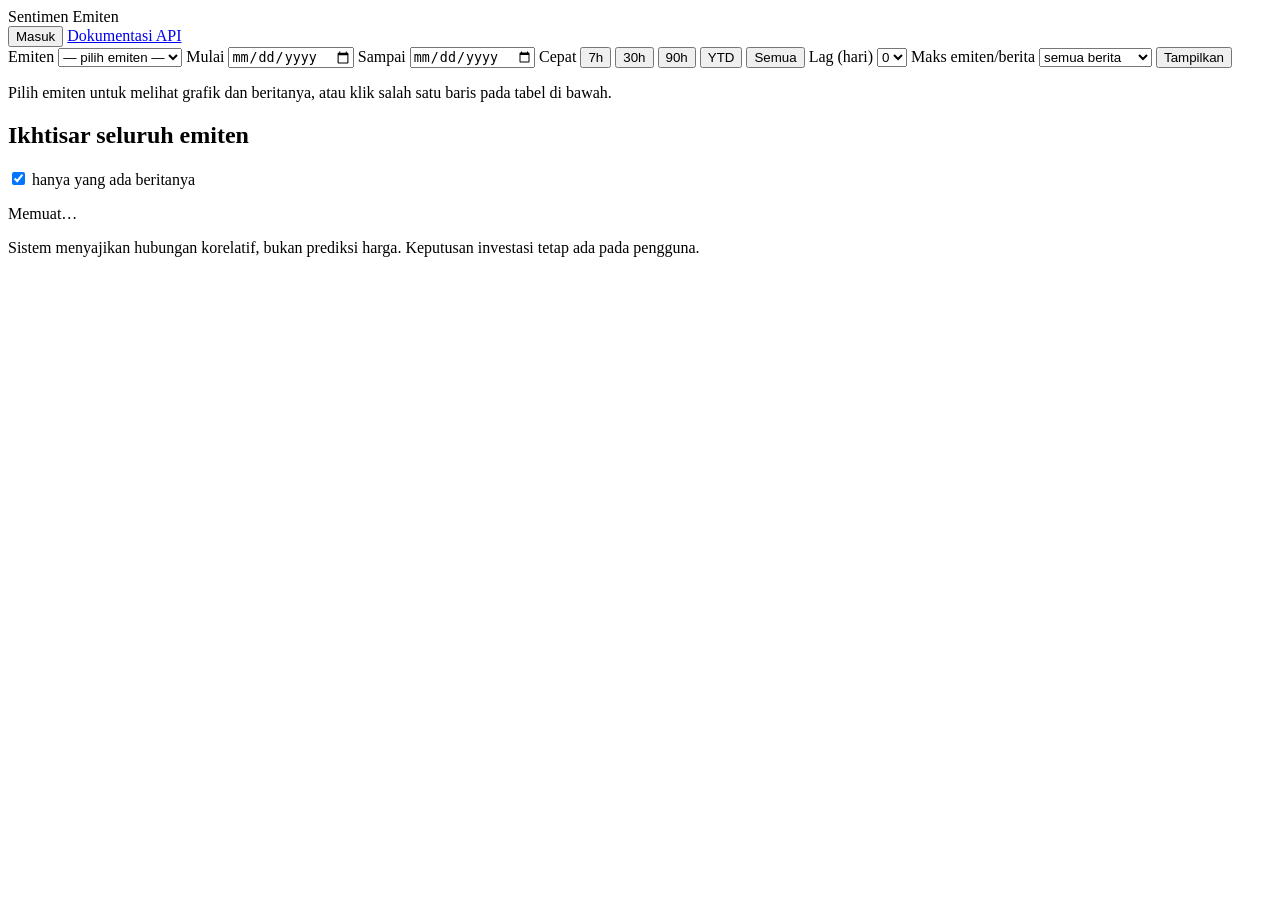
==== app/static/index.html @ fa1c8a9d "Sistem analisis sentimen berita emiten LQ45 Pipeline pengumpulan RSS patuh robots.txt, pemetaan beri" ====
<!doctype html>
<html lang="id">
<head>
<meta charset="utf-8" />
<meta name="viewport" content="width=device-width, initial-scale=1" />
<title>Analisis Sentimen Berita Emiten</title>
<link rel="stylesheet" href="/statis/gaya.css" />
</head>
<body>
<header class="bar">
  <div class="brand"><span class="dot"></span> Sentimen Emiten</div>
  <nav class="akun">
    <span id="siapa" class="redup"></span>
    <button id="tombol-masuk" class="kecil">Masuk</button>
    <a href="/docs" target="_blank" rel="noreferrer">Dokumentasi API</a>
  </nav>
</header>

<main>
  <section class="panel" id="panel-masuk" hidden>
    <h2>Masuk</h2>
    <div class="kendali">
      <label>Email <input id="masuk-email" type="email" autocomplete="username" /></label>
      <label>Kata sandi
        <input id="masuk-sandi" type="password" autocomplete="current-password" />
      </label>
      <button id="kirim-masuk">Masuk</button>
    </div>
    <p class="galat" id="galat-masuk" hidden></p>
    <p class="ket">Akun dibuat lewat <code>python -m scripts.buat_pengguna</code>.</p>
  </section>

  <section class="kartu-baris" id="ringkasan"></section>

  <section class="panel" id="panel-watchlist" hidden>
    <div class="kepala-panel">
      <h2>Watchlist saya</h2>
      <button id="tambah-watchlist" class="kecil">+ tambah emiten terpilih</button>
    </div>
    <div id="watchlist"></div>
  </section>

  <section class="panel">
    <div class="kendali">
      <label>Emiten
        <select id="cari">
          <option value="">— pilih emiten —</option>
        </select>
      </label>
      <label>Mulai <input type="date" id="mulai" /></label>
      <label>Sampai <input type="date" id="sampai" /></label>
      <label>Cepat
        <span class="pintasan" id="pintasan">
          <button class="kecil" data-hari="7">7h</button>
          <button class="kecil" data-hari="30">30h</button>
          <button class="kecil" data-hari="90">90h</button>
          <button class="kecil" data-ytd="1">YTD</button>
          <button class="kecil" data-semua="1">Semua</button>
        </span>
      </label>
      <label>Lag (hari)
        <select id="lag"><option>0</option><option>1</option><option>2</option><option>3</option><option>5</option></select>
      </label>
      <label title="Membuang berita yang menyebut lebih banyak emiten dari ini. Dipakai untuk menguji apakah sinyalnya bertahan tanpa artikel rekap pasar.">Maks emiten/berita
        <select id="maks-emiten">
          <option value="">semua berita</option>
          <option value="1">1 (tanpa rekap)</option>
          <option value="2">2</option>
          <option value="3">3</option>
          <option value="5">5</option>
        </select>
      </label>
      <button id="muat">Tampilkan</button>
    </div>
    <p class="galat" id="galat" hidden></p>
    <p class="ket" id="cakupan-data"></p>
    <p class="ket" id="petunjuk">Pilih emiten untuk melihat grafik dan beritanya, atau klik salah satu baris pada tabel di bawah.</p>
  </section>

  <section class="panel" id="panel-peringkat">
    <div class="kepala-panel">
      <h2>Ikhtisar seluruh emiten</h2>
      <label class="sebaris">
        <input type="checkbox" id="hanya-berberita" checked />
        hanya yang ada beritanya
      </label>
    </div>
    <div id="peringkat" class="tabel-bungkus"><p class="ket memuat">Memuat…</p></div>
  </section>

  <section class="panel" id="panel-grafik" hidden>
    <h2 id="judul-emiten"></h2>
    <div class="legenda">
      <span><i class="garis sentimen"></i> Skor sentimen (−1 … +1)</span>
      <span><i class="garis harga"></i> Harga penutupan</span>
    </div>
    <div id="grafik" class="grafik"></div>
    <p class="ket" id="catatan-grafik"></p>
    <div id="korelasi" class="korelasi"></div>
  </section>

  <section class="panel" id="panel-berita" hidden>
    <div class="kepala-panel">
      <h2>Berita terkait</h2>
      <div class="saring">
        <select id="saring-sentimen">
          <option value="">Semua sentimen</option>
          <option value="positif">Positif</option>
          <option value="netral">Netral</option>
          <option value="negatif">Negatif</option>
        </select>
        <select id="saring-status">
          <option value="">Semua status</option>
          <option value="terkonfirmasi_resmi">Terkonfirmasi resmi</option>
          <option value="rumor_belum_terkonfirmasi">Rumor</option>
          <option value="belum_diperiksa">Belum diperiksa</option>
        </select>
      </div>
    </div>
    <div id="berita"><p class="ket memuat">Memuat…</p></div>
  </section>
</main>

<footer>
  Sistem menyajikan hubungan korelatif, bukan prediksi harga. Keputusan investasi tetap ada pada pengguna.
</footer>

<script src="/statis/dasbor.js"></script>
</body>
</html>
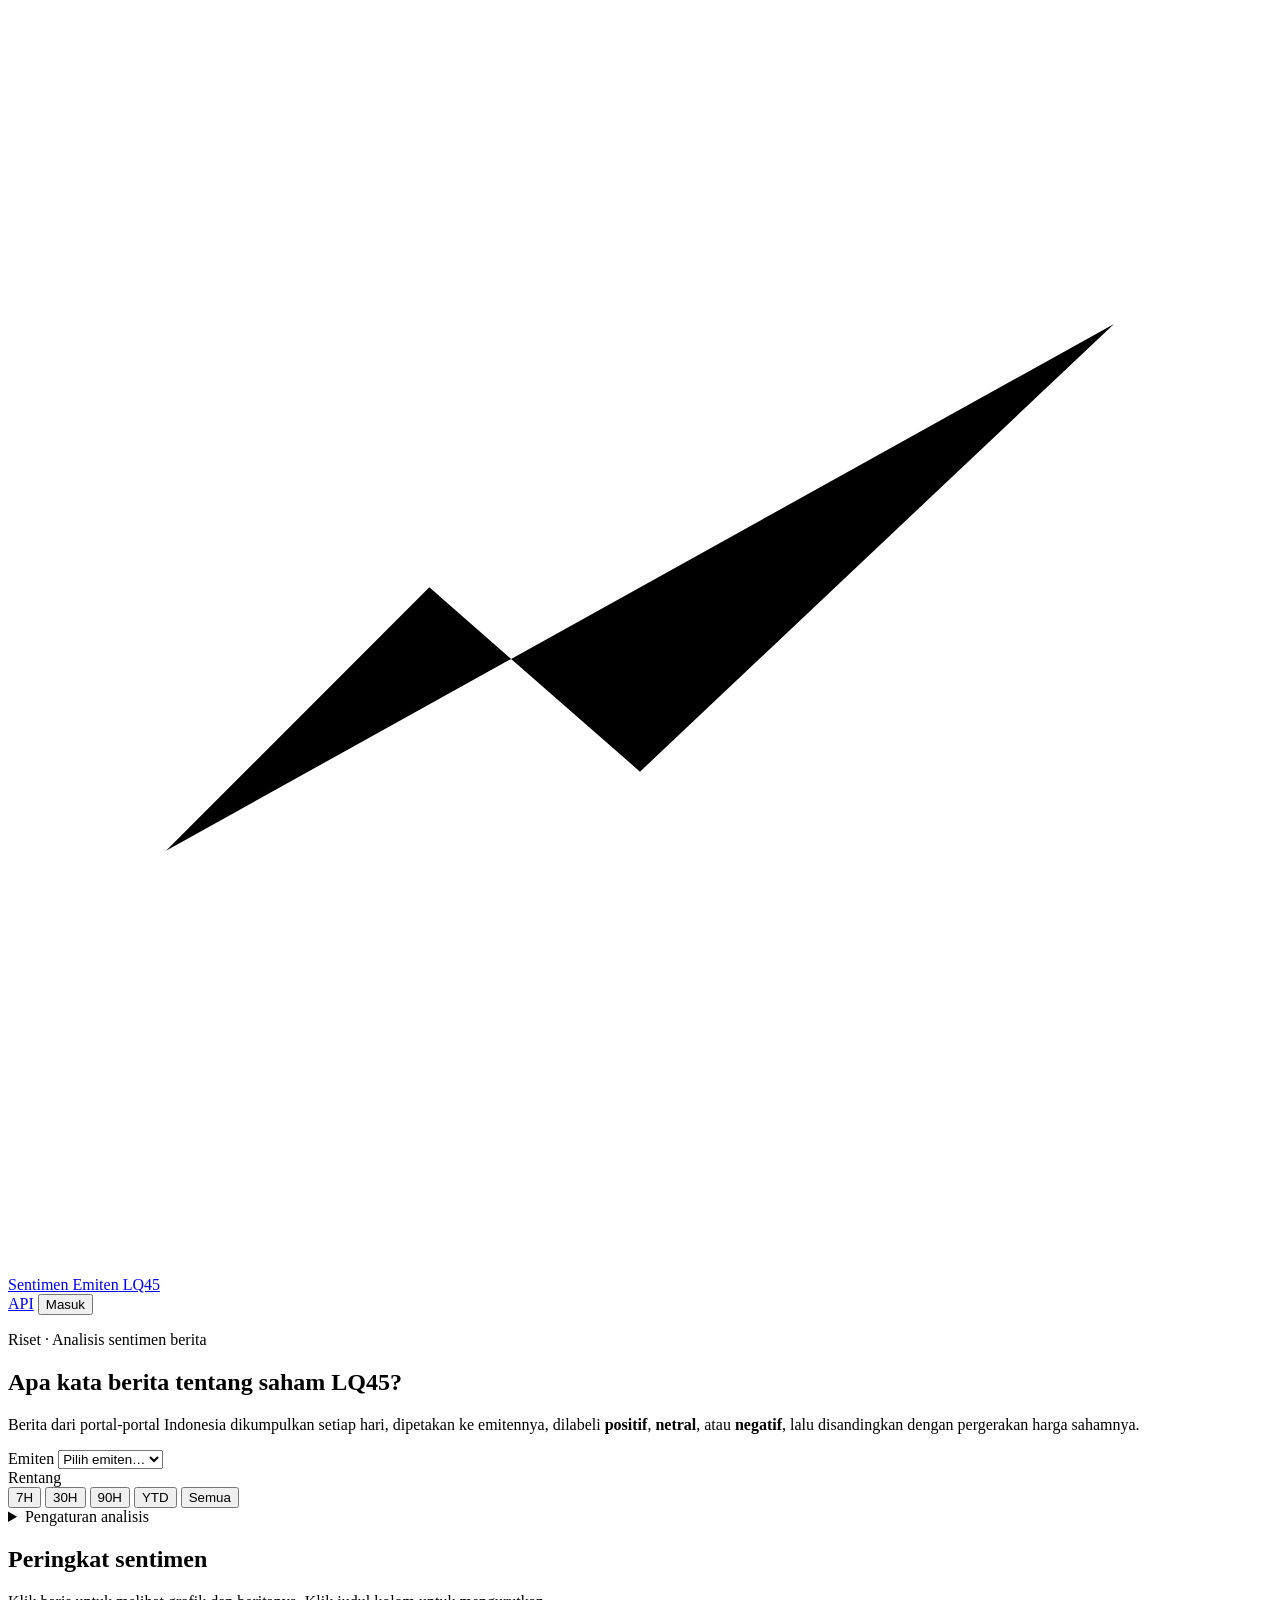
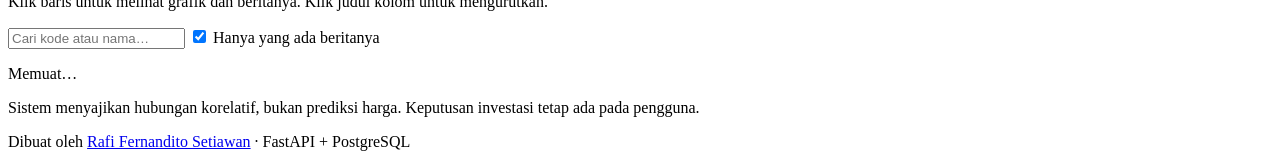
==== commit dcadf356: "Desain ulang dasbor: pembuka, kontrol ringkas, grafik harga & sentimen terpisah dengan tooltip, tabe" ====
--- a/app/static/index.html
+++ b/app/static/index.html
@@ -3,99 +3,119 @@
 <head>
 <meta charset="utf-8" />
 <meta name="viewport" content="width=device-width, initial-scale=1" />
-<title>Analisis Sentimen Berita Emiten</title>
+<title>Sentimen Emiten — Analisis Sentimen Berita Saham LQ45</title>
+<meta name="description" content="Dasbor riset: sentimen berita 45 emiten LQ45 dari portal berita Indonesia, disandingkan dengan pergerakan harga saham." />
+<meta name="theme-color" content="#07080a" />
+<link rel="icon" href="data:image/svg+xml,%3Csvg xmlns='http://www.w3.org/2000/svg' viewBox='0 0 64 64'%3E%3Crect width='64' height='64' rx='14' fill='%2307080a'/%3E%3Cpath d='M12 42l12-12 9 8 19-19' fill='none' stroke='%235eead4' stroke-width='6' stroke-linecap='round' stroke-linejoin='round'/%3E%3C/svg%3E" />
 <link rel="stylesheet" href="/statis/gaya.css" />
 </head>
 <body>
 <header class="bar">
-  <div class="brand"><span class="dot"></span> Sentimen Emiten</div>
+  <a class="brand" href="/">
+    <span class="logo" aria-hidden="true">
+      <svg viewBox="0 0 24 24"><path d="M3 16l5-5 4 3.5L21 6" /></svg>
+    </span>
+    <span>Sentimen Emiten</span>
+    <span class="tanda">LQ45</span>
+  </a>
   <nav class="akun">
     <span id="siapa" class="redup"></span>
-    <button id="tombol-masuk" class="kecil">Masuk</button>
-    <a href="/docs" target="_blank" rel="noreferrer">Dokumentasi API</a>
+    <a class="tautan-api" href="/docs" target="_blank" rel="noreferrer">API</a>
+    <button id="tombol-masuk" class="tombol garis">Masuk</button>
   </nav>
 </header>
 
 <main>
-  <section class="panel" id="panel-masuk" hidden>
-    <h2>Masuk</h2>
+  <section class="panel masuk" id="panel-masuk" hidden>
+    <div class="kepala-panel">
+      <h2>Masuk</h2>
+      <p class="ket">Untuk watchlist dan koreksi label oleh analis.</p>
+    </div>
     <div class="kendali">
       <label>Email <input id="masuk-email" type="email" autocomplete="username" /></label>
-      <label>Kata sandi
-        <input id="masuk-sandi" type="password" autocomplete="current-password" />
-      </label>
-      <button id="kirim-masuk">Masuk</button>
+      <label>Kata sandi <input id="masuk-sandi" type="password" autocomplete="current-password" /></label>
+      <button id="kirim-masuk" class="tombol">Masuk</button>
     </div>
     <p class="galat" id="galat-masuk" hidden></p>
-    <p class="ket">Akun dibuat lewat <code>python -m scripts.buat_pengguna</code>.</p>
   </section>
 
-  <section class="kartu-baris" id="ringkasan"></section>
+  <section class="pembuka">
+    <p class="alis">Riset · Analisis sentimen berita</p>
+    <h1>Apa kata berita tentang <span class="sorot">saham LQ45</span>?</h1>
+    <p class="lead">
+      Berita dari portal-portal Indonesia dikumpulkan setiap hari, dipetakan ke emitennya,
+      dilabeli <b class="teks-pos">positif</b>, <b class="teks-net">netral</b>, atau
+      <b class="teks-neg">negatif</b>, lalu disandingkan dengan pergerakan harga sahamnya.
+    </p>
+    <div class="kartu-baris" id="ringkasan"></div>
+    <div class="teraktif" id="teraktif" hidden>
+      <span class="ket">Paling sering diberitakan:</span>
+      <div class="chip-baris" id="chip-teraktif"></div>
+    </div>
+  </section>
+
+  <section class="panel kontrol">
+    <div class="kendali utama">
+      <label class="lebar">Emiten
+        <select id="cari"><option value="">Pilih emiten…</option></select>
+      </label>
+      <div class="kolom">
+        <span class="label-kecil">Rentang</span>
+        <div class="segmen" id="pintasan" role="group" aria-label="Rentang waktu">
+          <button data-hari="7">7H</button>
+          <button data-hari="30">30H</button>
+          <button data-hari="90">90H</button>
+          <button data-ytd="1">YTD</button>
+          <button data-semua="1">Semua</button>
+        </div>
+      </div>
+    </div>
+
+    <details class="lanjutan">
+      <summary>Pengaturan analisis</summary>
+      <div class="kendali">
+        <label>Mulai <input type="date" id="mulai" /></label>
+        <label>Sampai <input type="date" id="sampai" /></label>
+        <label title="Menggeser sentimen beberapa hari ke depan sebelum dikorelasikan dengan harga.">Lag (hari)
+          <select id="lag"><option>0</option><option>1</option><option>2</option><option>3</option><option>5</option></select>
+        </label>
+        <label title="Membuang berita yang menyebut lebih banyak emiten dari ini. Dipakai untuk menguji apakah sinyalnya bertahan tanpa artikel rekap pasar.">Maks emiten per berita
+          <select id="maks-emiten">
+            <option value="">Semua berita</option>
+            <option value="1">1 (tanpa rekap)</option>
+            <option value="2">2</option>
+            <option value="3">3</option>
+            <option value="5">5</option>
+          </select>
+        </label>
+        <button id="muat" class="tombol">Terapkan</button>
+      </div>
+    </details>
+
+    <p class="galat" id="galat" hidden></p>
+    <p class="ket" id="cakupan-data"></p>
+  </section>
 
   <section class="panel" id="panel-watchlist" hidden>
     <div class="kepala-panel">
       <h2>Watchlist saya</h2>
-      <button id="tambah-watchlist" class="kecil">+ tambah emiten terpilih</button>
+      <button id="tambah-watchlist" class="tombol garis kecil">+ Tambah emiten terpilih</button>
     </div>
     <div id="watchlist"></div>
   </section>
 
-  <section class="panel">
-    <div class="kendali">
-      <label>Emiten
-        <select id="cari">
-          <option value="">— pilih emiten —</option>
-        </select>
-      </label>
-      <label>Mulai <input type="date" id="mulai" /></label>
-      <label>Sampai <input type="date" id="sampai" /></label>
-      <label>Cepat
-        <span class="pintasan" id="pintasan">
-          <button class="kecil" data-hari="7">7h</button>
-          <button class="kecil" data-hari="30">30h</button>
-          <button class="kecil" data-hari="90">90h</button>
-          <button class="kecil" data-ytd="1">YTD</button>
-          <button class="kecil" data-semua="1">Semua</button>
-        </span>
-      </label>
-      <label>Lag (hari)
-        <select id="lag"><option>0</option><option>1</option><option>2</option><option>3</option><option>5</option></select>
-      </label>
-      <label title="Membuang berita yang menyebut lebih banyak emiten dari ini. Dipakai untuk menguji apakah sinyalnya bertahan tanpa artikel rekap pasar.">Maks emiten/berita
-        <select id="maks-emiten">
-          <option value="">semua berita</option>
-          <option value="1">1 (tanpa rekap)</option>
-          <option value="2">2</option>
-          <option value="3">3</option>
-          <option value="5">5</option>
-        </select>
-      </label>
-      <button id="muat">Tampilkan</button>
+  <section class="panel detail" id="panel-grafik" hidden>
+    <div class="kepala-detail">
+      <div>
+        <div class="kode-besar" id="kode-emiten"></div>
+        <h2 id="judul-emiten"></h2>
+      </div>
+      <button class="tutup" id="tutup-detail" aria-label="Tutup detail">✕</button>
     </div>
-    <p class="galat" id="galat" hidden></p>
-    <p class="ket" id="cakupan-data"></p>
-    <p class="ket" id="petunjuk">Pilih emiten untuk melihat grafik dan beritanya, atau klik salah satu baris pada tabel di bawah.</p>
-  </section>
-
-  <section class="panel" id="panel-peringkat">
-    <div class="kepala-panel">
-      <h2>Ikhtisar seluruh emiten</h2>
-      <label class="sebaris">
-        <input type="checkbox" id="hanya-berberita" checked />
-        hanya yang ada beritanya
-      </label>
-    </div>
-    <div id="peringkat" class="tabel-bungkus"><p class="ket memuat">Memuat…</p></div>
-  </section>
-
-  <section class="panel" id="panel-grafik" hidden>
-    <h2 id="judul-emiten"></h2>
-    <div class="legenda">
-      <span><i class="garis sentimen"></i> Skor sentimen (−1 … +1)</span>
-      <span><i class="garis harga"></i> Harga penutupan</span>
-    </div>
-    <div id="grafik" class="grafik"></div>
-    <p class="ket" id="catatan-grafik"></p>
+    <div class="metrik" id="metrik"></div>
+    <div class="grafik" id="grafik"></div>
+    <p class="ket catatan" id="catatan-grafik" hidden></p>
+    <h3 class="subjudul">Korelasi sentimen dan harga</h3>
     <div id="korelasi" class="korelasi"></div>
   </section>
 
@@ -103,13 +123,13 @@
     <div class="kepala-panel">
       <h2>Berita terkait</h2>
       <div class="saring">
-        <select id="saring-sentimen">
+        <select id="saring-sentimen" aria-label="Saring sentimen">
           <option value="">Semua sentimen</option>
           <option value="positif">Positif</option>
           <option value="netral">Netral</option>
           <option value="negatif">Negatif</option>
         </select>
-        <select id="saring-status">
+        <select id="saring-status" aria-label="Saring status verifikasi">
           <option value="">Semua status</option>
           <option value="terkonfirmasi_resmi">Terkonfirmasi resmi</option>
           <option value="rumor_belum_terkonfirmasi">Rumor</option>
@@ -119,12 +139,35 @@
     </div>
     <div id="berita"><p class="ket memuat">Memuat…</p></div>
   </section>
+
+  <section class="panel" id="panel-peringkat">
+    <div class="kepala-panel">
+      <div>
+        <h2>Peringkat sentimen</h2>
+        <p class="ket">Klik baris untuk melihat grafik dan beritanya. Klik judul kolom untuk mengurutkan.</p>
+      </div>
+      <div class="saring">
+        <input type="search" id="cari-tabel" placeholder="Cari kode atau nama…" aria-label="Cari emiten" />
+        <label class="sebaris">
+          <input type="checkbox" id="hanya-berberita" checked />
+          Hanya yang ada beritanya
+        </label>
+      </div>
+    </div>
+    <div id="peringkat" class="tabel-bungkus"><p class="ket memuat">Memuat…</p></div>
+  </section>
 </main>
 
 <footer>
-  Sistem menyajikan hubungan korelatif, bukan prediksi harga. Keputusan investasi tetap ada pada pengguna.
+  <p>Sistem menyajikan hubungan korelatif, bukan prediksi harga. Keputusan investasi tetap ada pada pengguna.</p>
+  <p class="redup">Dibuat oleh <a href="https://www.raffstw.my.id" target="_blank" rel="noreferrer">Rafi Fernandito Setiawan</a> · FastAPI + PostgreSQL</p>
 </footer>
 
+<div class="tooltip" id="tooltip" role="status" hidden></div>
+
 <script src="/statis/dasbor.js"></script>
+<!-- Vercel Web Analytics: skrip dilayani Vercel sendiri, hanya aktif di deployment -->
+<script>window.va = window.va || function () { (window.vaq = window.vaq || []).push(arguments); };</script>
+<script defer src="/_vercel/insights/script.js"></script>
 </body>
 </html>
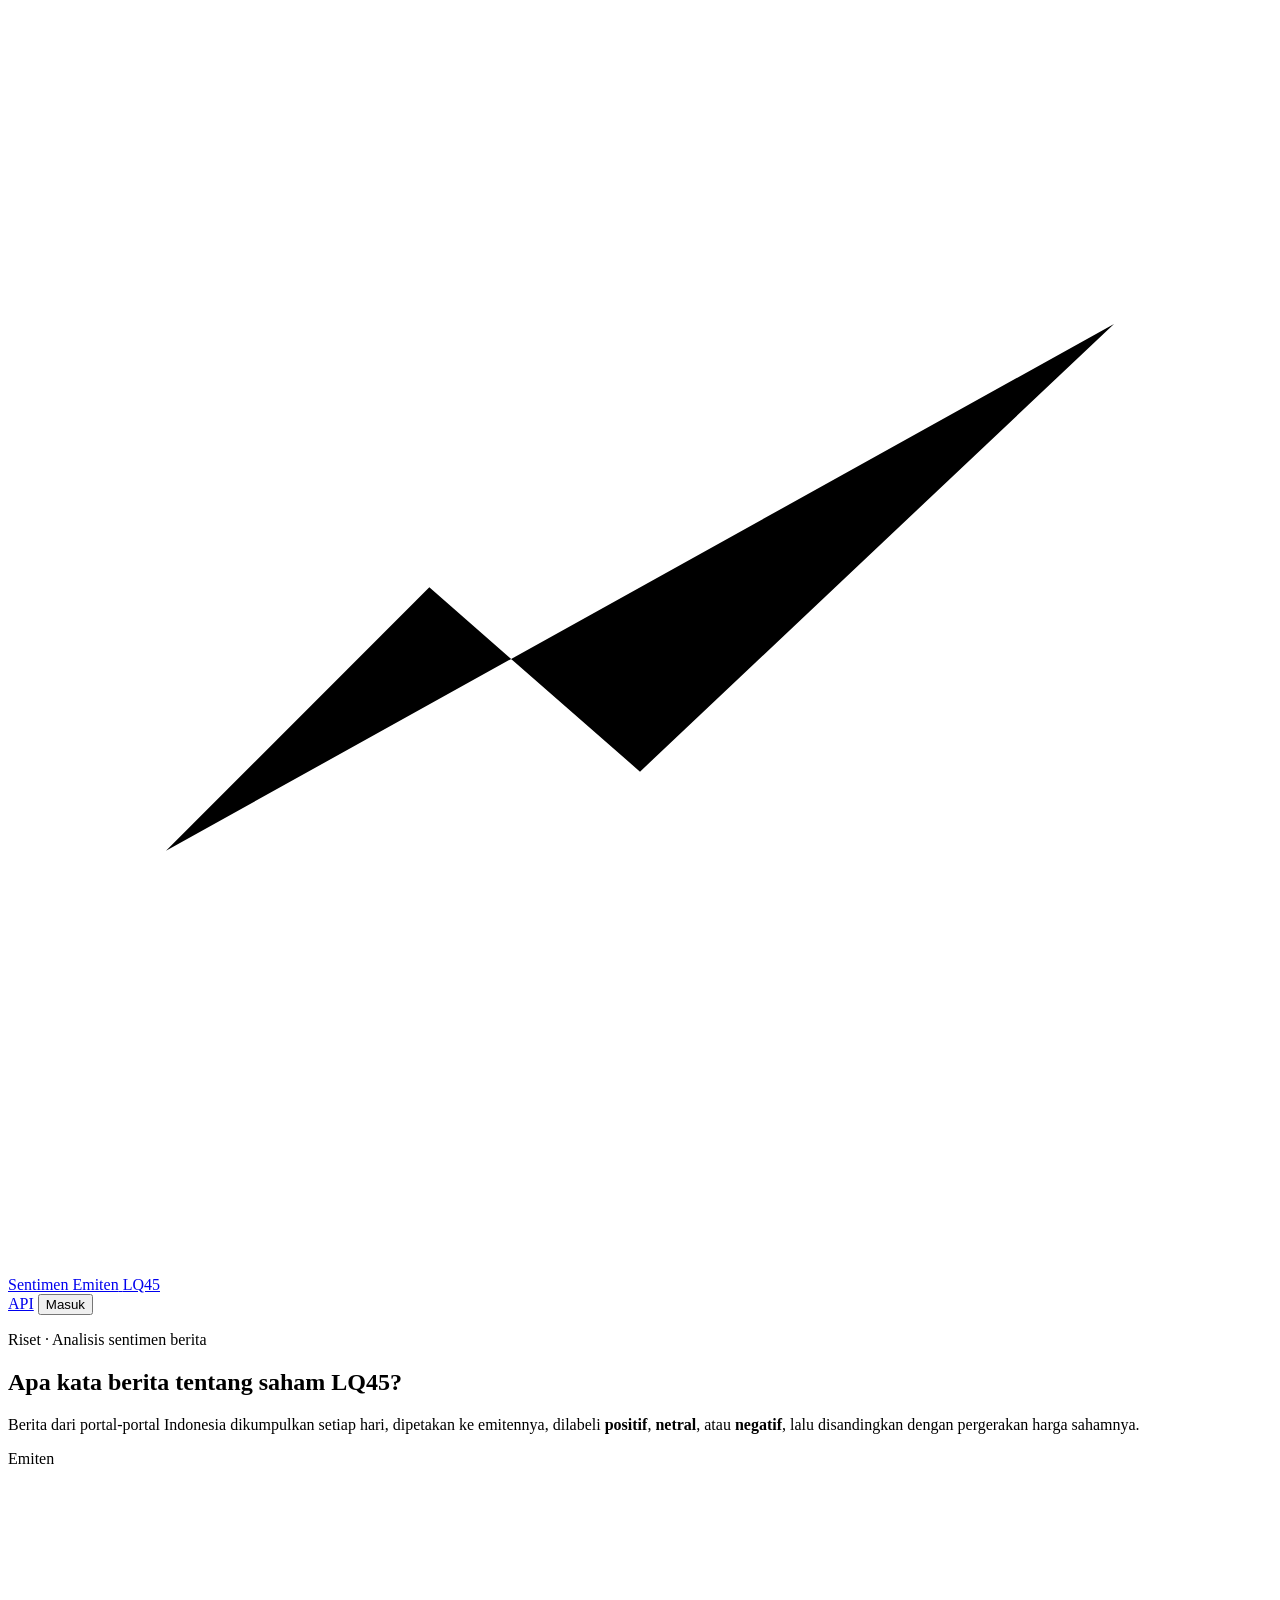
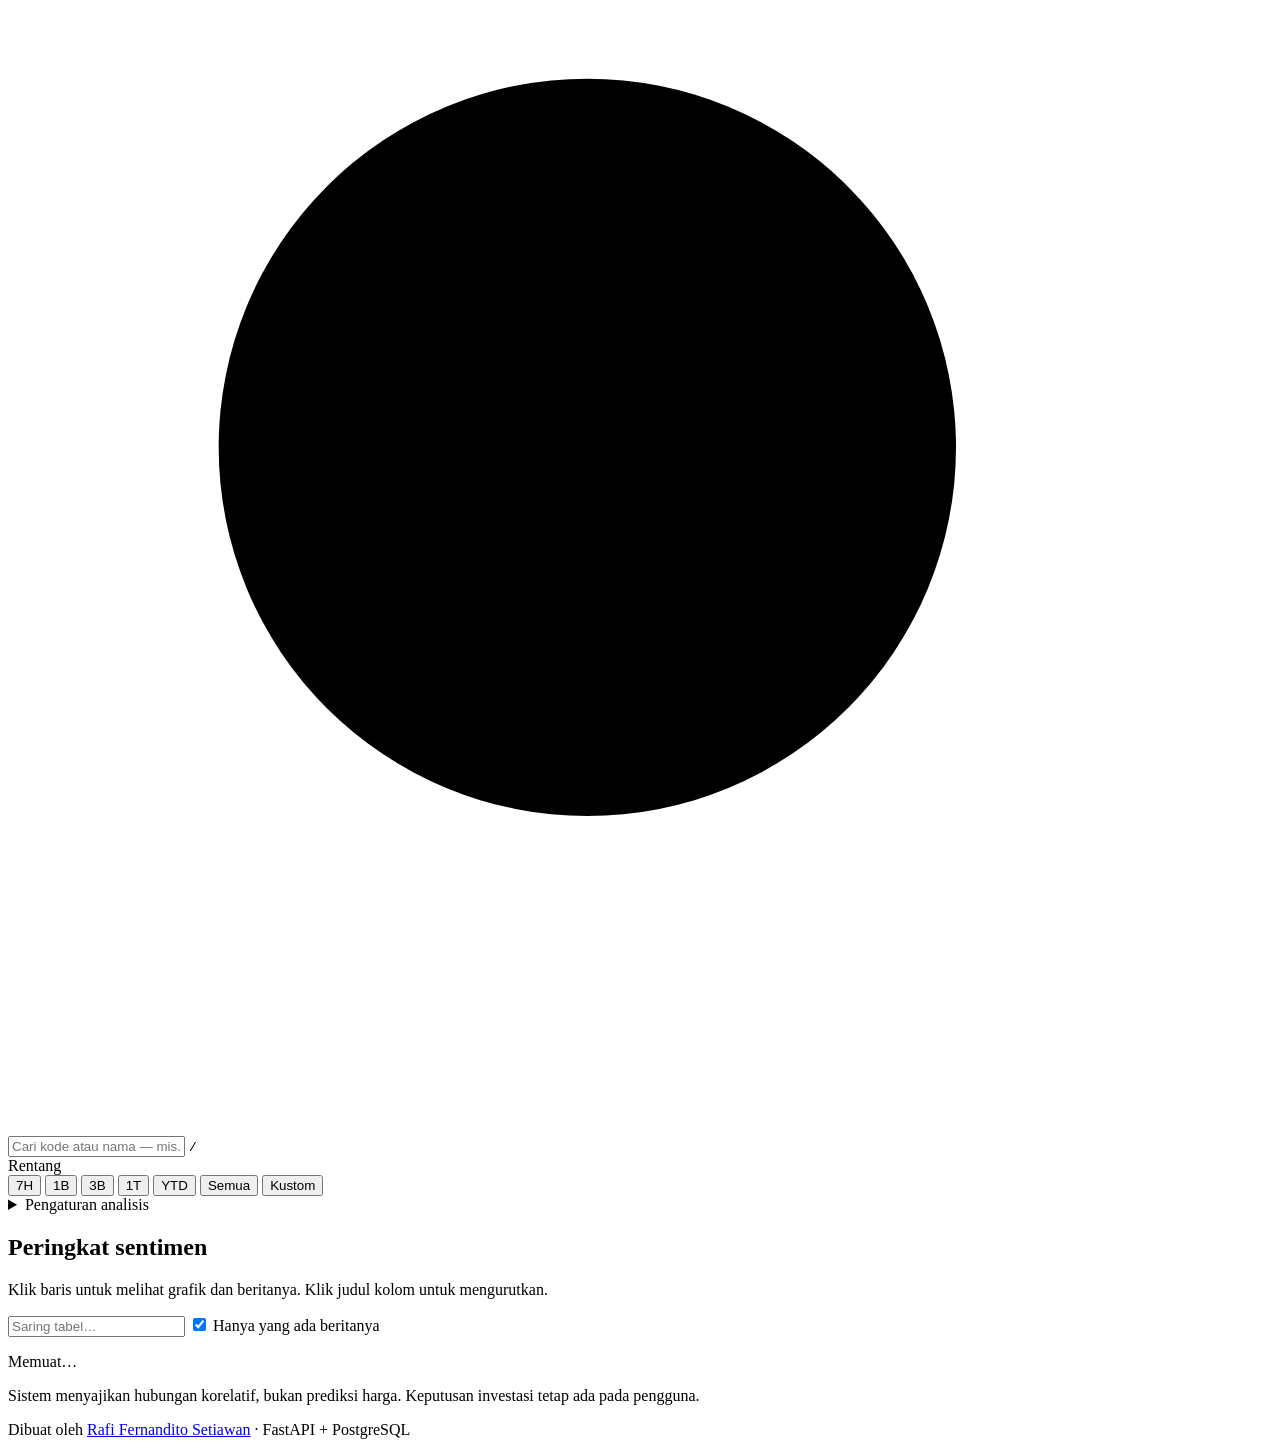
==== commit 7f5f3a75: "Dasbor per peran, pencarian emiten, dan grafik per hari/minggu/bulan/tahun - pencarian emiten berben" ====
--- a/app/static/index.html
+++ b/app/static/index.html
@@ -9,7 +9,7 @@
 <link rel="icon" href="data:image/svg+xml,%3Csvg xmlns='http://www.w3.org/2000/svg' viewBox='0 0 64 64'%3E%3Crect width='64' height='64' rx='14' fill='%2307080a'/%3E%3Cpath d='M12 42l12-12 9 8 19-19' fill='none' stroke='%235eead4' stroke-width='6' stroke-linecap='round' stroke-linejoin='round'/%3E%3C/svg%3E" />
 <link rel="stylesheet" href="/statis/gaya.css" />
 </head>
-<body>
+<body data-peran="tamu">
 <header class="bar">
   <a class="brand" href="/">
     <span class="logo" aria-hidden="true">
@@ -19,30 +19,20 @@
     <span class="tanda">LQ45</span>
   </a>
   <nav class="akun">
-    <span id="siapa" class="redup"></span>
     <a class="tautan-api" href="/docs" target="_blank" rel="noreferrer">API</a>
+    <span class="chip-akun" id="chip-akun" hidden>
+      <span class="avatar" id="avatar"></span>
+      <span class="akun-teks"><b id="nama-akun"></b><span id="peran-akun"></span></span>
+    </span>
     <button id="tombol-masuk" class="tombol garis">Masuk</button>
   </nav>
 </header>
 
 <main>
-  <section class="panel masuk" id="panel-masuk" hidden>
-    <div class="kepala-panel">
-      <h2>Masuk</h2>
-      <p class="ket">Untuk watchlist dan koreksi label oleh analis.</p>
-    </div>
-    <div class="kendali">
-      <label>Email <input id="masuk-email" type="email" autocomplete="username" /></label>
-      <label>Kata sandi <input id="masuk-sandi" type="password" autocomplete="current-password" /></label>
-      <button id="kirim-masuk" class="tombol">Masuk</button>
-    </div>
-    <p class="galat" id="galat-masuk" hidden></p>
-  </section>
-
   <section class="pembuka">
-    <p class="alis">Riset · Analisis sentimen berita</p>
-    <h1>Apa kata berita tentang <span class="sorot">saham LQ45</span>?</h1>
-    <p class="lead">
+    <p class="alis" id="alis">Riset · Analisis sentimen berita</p>
+    <h1 id="judul-utama">Apa kata berita tentang <span class="sorot">saham LQ45</span>?</h1>
+    <p class="lead" id="lead">
       Berita dari portal-portal Indonesia dikumpulkan setiap hari, dipetakan ke emitennya,
       dilabeli <b class="teks-pos">positif</b>, <b class="teks-net">netral</b>, atau
       <b class="teks-neg">negatif</b>, lalu disandingkan dengan pergerakan harga sahamnya.
@@ -54,28 +44,93 @@
     </div>
   </section>
 
+  <!-- ===== analis ===== -->
+  <section class="panel ruang-analis" id="panel-analis" hidden>
+    <div class="kepala-panel">
+      <div>
+        <p class="alis kecil">Ruang kerja analis</p>
+        <h2>Tinjau keputusan model</h2>
+        <p class="ket">Label model yang paling ragu ditampilkan lebih dulu — di situ koreksi manusia paling bernilai.</p>
+      </div>
+      <div class="segmen" role="tablist" aria-label="Tugas analis">
+        <button role="tab" class="aktif" data-tab="label">Tinjau label <span class="jumlah" id="jumlah-antrean"></span></button>
+        <button role="tab" data-tab="verifikasi">Verifikasi berita <span class="jumlah" id="jumlah-verifikasi"></span></button>
+      </div>
+    </div>
+    <div class="statistik-analis" id="statistik-analis"></div>
+
+    <div class="tab-isi" id="tab-label">
+      <div class="saring">
+        <select id="analis-emiten" aria-label="Saring emiten"><option value="">Semua emiten</option></select>
+        <select id="analis-urut" aria-label="Urutan">
+          <option value="keyakinan">Paling ragu dulu</option>
+          <option value="terbaru">Terbaru dulu</option>
+        </select>
+      </div>
+      <div id="antrean"></div>
+      <button class="tombol garis kecil muat-lagi" id="antrean-lagi" hidden>Muat lagi</button>
+    </div>
+
+    <div class="tab-isi" id="tab-verifikasi" hidden>
+      <div class="saring">
+        <select id="verifikasi-status" aria-label="Status">
+          <option value="belum_diperiksa">Belum diperiksa</option>
+          <option value="rumor_belum_terkonfirmasi">Rumor</option>
+          <option value="terkonfirmasi_resmi">Terkonfirmasi resmi</option>
+        </select>
+      </div>
+      <div id="daftar-verifikasi"></div>
+    </div>
+  </section>
+
+  <!-- ===== pengguna & analis ===== -->
+  <section class="panel" id="panel-watchlist" hidden>
+    <div class="kepala-panel">
+      <div>
+        <h2>Watchlist saya</h2>
+        <p class="ket">Skor dan jumlah berita 7 hari terakhir. Tambah emiten dengan tombol ☆ di panel detail.</p>
+      </div>
+    </div>
+    <div class="grid-watchlist" id="watchlist"></div>
+  </section>
+
   <section class="panel kontrol">
     <div class="kendali utama">
-      <label class="lebar">Emiten
-        <select id="cari"><option value="">Pilih emiten…</option></select>
-      </label>
+      <div class="kolom lebar">
+        <label class="label-kecil" for="cari">Emiten</label>
+        <div class="cari-emiten">
+          <svg class="ikon-cari" viewBox="0 0 24 24" aria-hidden="true"><circle cx="11" cy="11" r="7" /><path d="M20 20l-3.5-3.5" /></svg>
+          <input id="cari" type="text" role="combobox" autocomplete="off" spellcheck="false"
+                 aria-autocomplete="list" aria-controls="saran" aria-expanded="false"
+                 placeholder="Cari kode atau nama — mis. BBCA, Telkom, tambang" />
+          <kbd class="pintas" aria-hidden="true">/</kbd>
+          <ul id="saran" class="saran" role="listbox" hidden></ul>
+        </div>
+      </div>
       <div class="kolom">
         <span class="label-kecil">Rentang</span>
         <div class="segmen" id="pintasan" role="group" aria-label="Rentang waktu">
           <button data-hari="7">7H</button>
-          <button data-hari="30">30H</button>
-          <button data-hari="90">90H</button>
+          <button data-hari="30">1B</button>
+          <button data-hari="90">3B</button>
+          <button data-hari="365">1T</button>
           <button data-ytd="1">YTD</button>
           <button data-semua="1">Semua</button>
+          <button data-kustom="1">Kustom</button>
         </div>
       </div>
+    </div>
+
+    <div class="kustom" id="kustom" hidden>
+      <label>Dari <input type="date" id="mulai" /></label>
+      <span class="panah" aria-hidden="true">→</span>
+      <label>Sampai <input type="date" id="sampai" /></label>
+      <button id="terapkan-kustom" class="tombol kecil">Terapkan</button>
     </div>
 
     <details class="lanjutan">
       <summary>Pengaturan analisis</summary>
       <div class="kendali">
-        <label>Mulai <input type="date" id="mulai" /></label>
-        <label>Sampai <input type="date" id="sampai" /></label>
         <label title="Menggeser sentimen beberapa hari ke depan sebelum dikorelasikan dengan harga.">Lag (hari)
           <select id="lag"><option>0</option><option>1</option><option>2</option><option>3</option><option>5</option></select>
         </label>
@@ -88,7 +143,6 @@
             <option value="5">5</option>
           </select>
         </label>
-        <button id="muat" class="tombol">Terapkan</button>
       </div>
     </details>
 
@@ -96,26 +150,30 @@
     <p class="ket" id="cakupan-data"></p>
   </section>
 
-  <section class="panel" id="panel-watchlist" hidden>
-    <div class="kepala-panel">
-      <h2>Watchlist saya</h2>
-      <button id="tambah-watchlist" class="tombol garis kecil">+ Tambah emiten terpilih</button>
-    </div>
-    <div id="watchlist"></div>
-  </section>
-
   <section class="panel detail" id="panel-grafik" hidden>
     <div class="kepala-detail">
       <div>
         <div class="kode-besar" id="kode-emiten"></div>
         <h2 id="judul-emiten"></h2>
       </div>
-      <button class="tutup" id="tutup-detail" aria-label="Tutup detail">✕</button>
+      <div class="aksi-detail">
+        <button class="tombol garis kecil pantau" id="tombol-pantau" hidden aria-pressed="false">☆ Pantau</button>
+        <button class="tutup" id="tutup-detail" aria-label="Tutup detail">✕</button>
+      </div>
     </div>
     <div class="metrik" id="metrik"></div>
+    <div class="kepala-grafik">
+      <span class="ket" id="keterangan-periode"></span>
+      <div class="segmen kecil" id="satuan" role="group" aria-label="Satuan waktu grafik">
+        <button data-satuan="harian">Hari</button>
+        <button data-satuan="mingguan">Minggu</button>
+        <button data-satuan="bulanan">Bulan</button>
+        <button data-satuan="tahunan">Tahun</button>
+      </div>
+    </div>
     <div class="grafik" id="grafik"></div>
     <p class="ket catatan" id="catatan-grafik" hidden></p>
-    <h3 class="subjudul">Korelasi sentimen dan harga</h3>
+    <h3 class="subjudul">Korelasi sentimen dan harga <span class="redup">(harian)</span></h3>
     <div id="korelasi" class="korelasi"></div>
   </section>
 
@@ -147,7 +205,7 @@
         <p class="ket">Klik baris untuk melihat grafik dan beritanya. Klik judul kolom untuk mengurutkan.</p>
       </div>
       <div class="saring">
-        <input type="search" id="cari-tabel" placeholder="Cari kode atau nama…" aria-label="Cari emiten" />
+        <input type="search" id="cari-tabel" placeholder="Saring tabel…" aria-label="Saring tabel" />
         <label class="sebaris">
           <input type="checkbox" id="hanya-berberita" checked />
           Hanya yang ada beritanya
@@ -163,6 +221,21 @@
   <p class="redup">Dibuat oleh <a href="https://www.raffstw.my.id" target="_blank" rel="noreferrer">Rafi Fernandito Setiawan</a> · FastAPI + PostgreSQL</p>
 </footer>
 
+<dialog class="dialog-masuk" id="dialog-masuk" aria-labelledby="judul-masuk">
+  <form method="dialog" id="form-masuk">
+    <button type="button" class="tutup" id="tutup-masuk" aria-label="Tutup">✕</button>
+    <span class="logo besar" aria-hidden="true"><svg viewBox="0 0 24 24"><path d="M3 16l5-5 4 3.5L21 6" /></svg></span>
+    <h2 id="judul-masuk">Masuk ke Sentimen Emiten</h2>
+    <p class="ket">Pengguna mengelola watchlist. Analis meninjau label model dan status verifikasi berita.</p>
+    <label>Email <input id="masuk-email" type="email" autocomplete="username" required /></label>
+    <label>Kata sandi <input id="masuk-sandi" type="password" autocomplete="current-password" required /></label>
+    <p class="galat" id="galat-masuk" hidden></p>
+    <button type="submit" class="tombol" id="kirim-masuk">Masuk</button>
+    <p class="ket kecil">Sesi hanya bertahan selama tab ini terbuka.</p>
+  </form>
+</dialog>
+
+<div class="toast" id="toast" role="status" aria-live="polite" hidden></div>
 <div class="tooltip" id="tooltip" role="status" hidden></div>
 
 <script src="/statis/dasbor.js"></script>
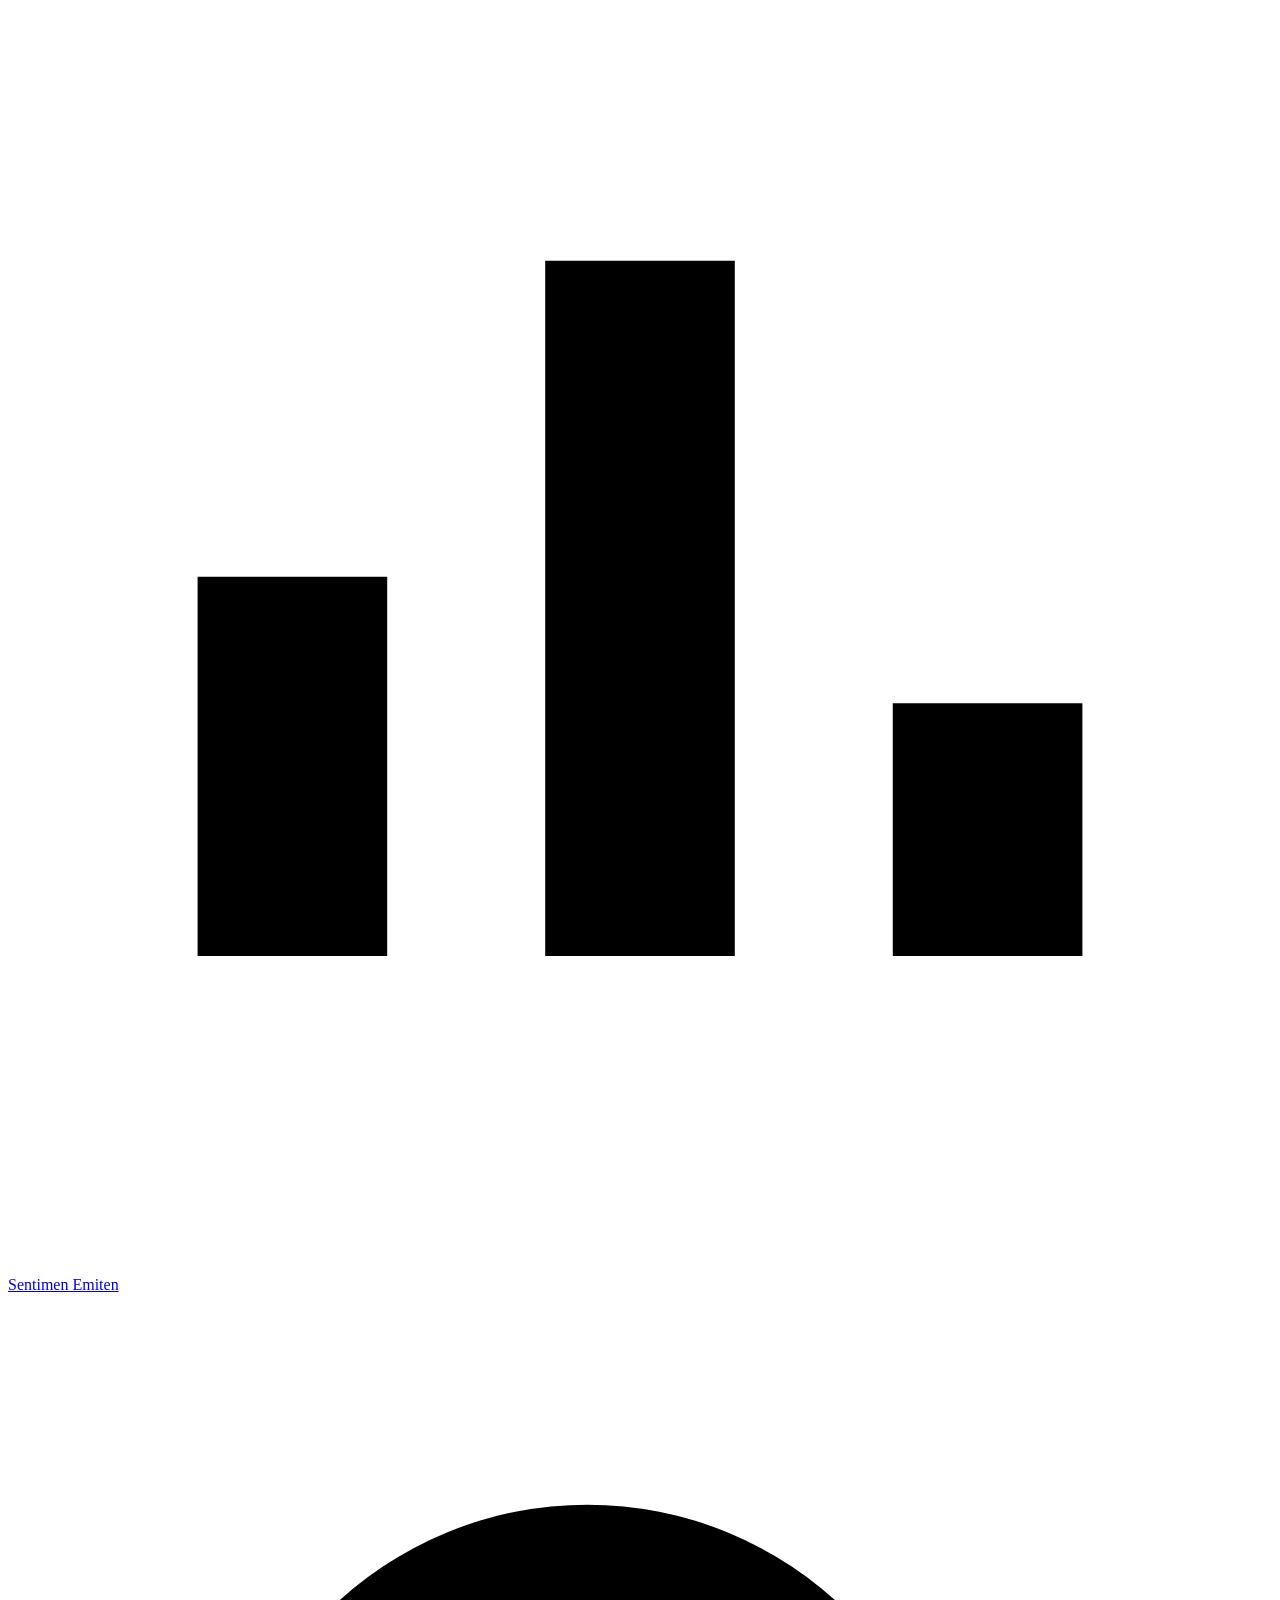
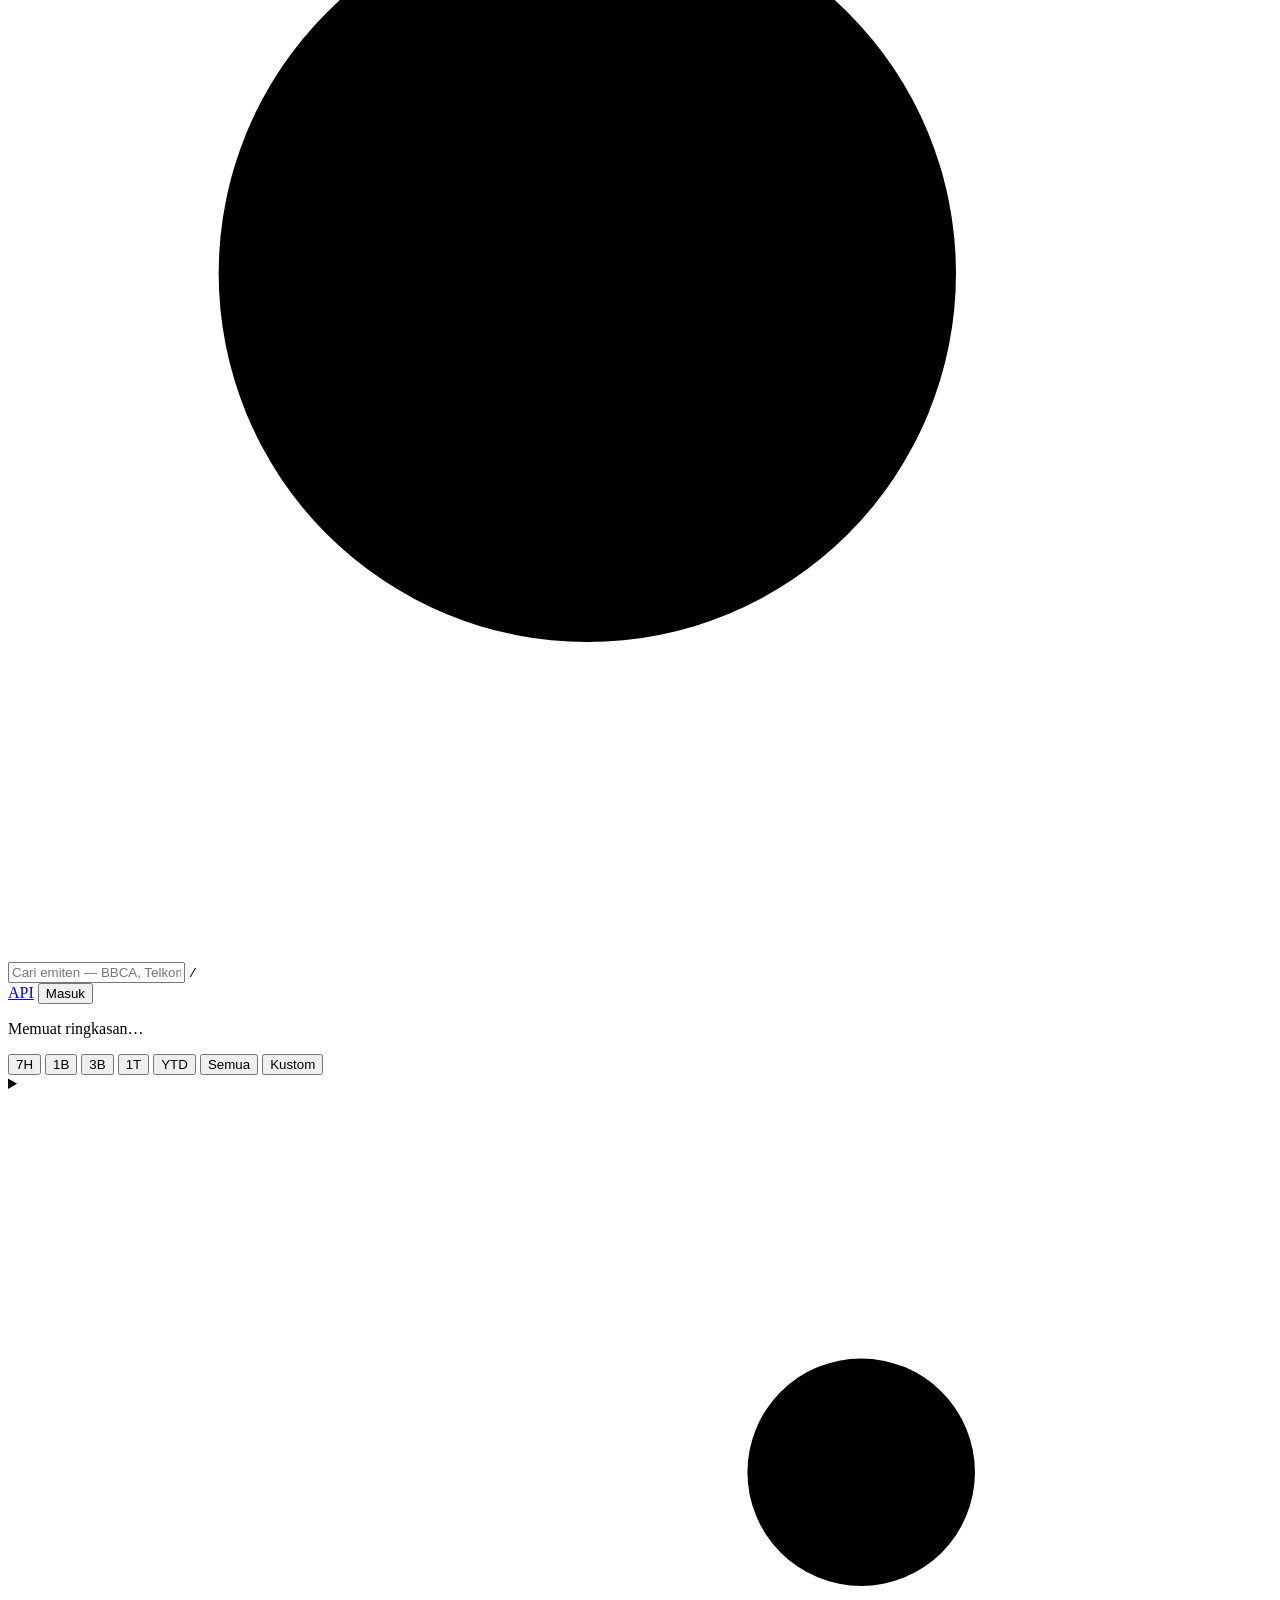
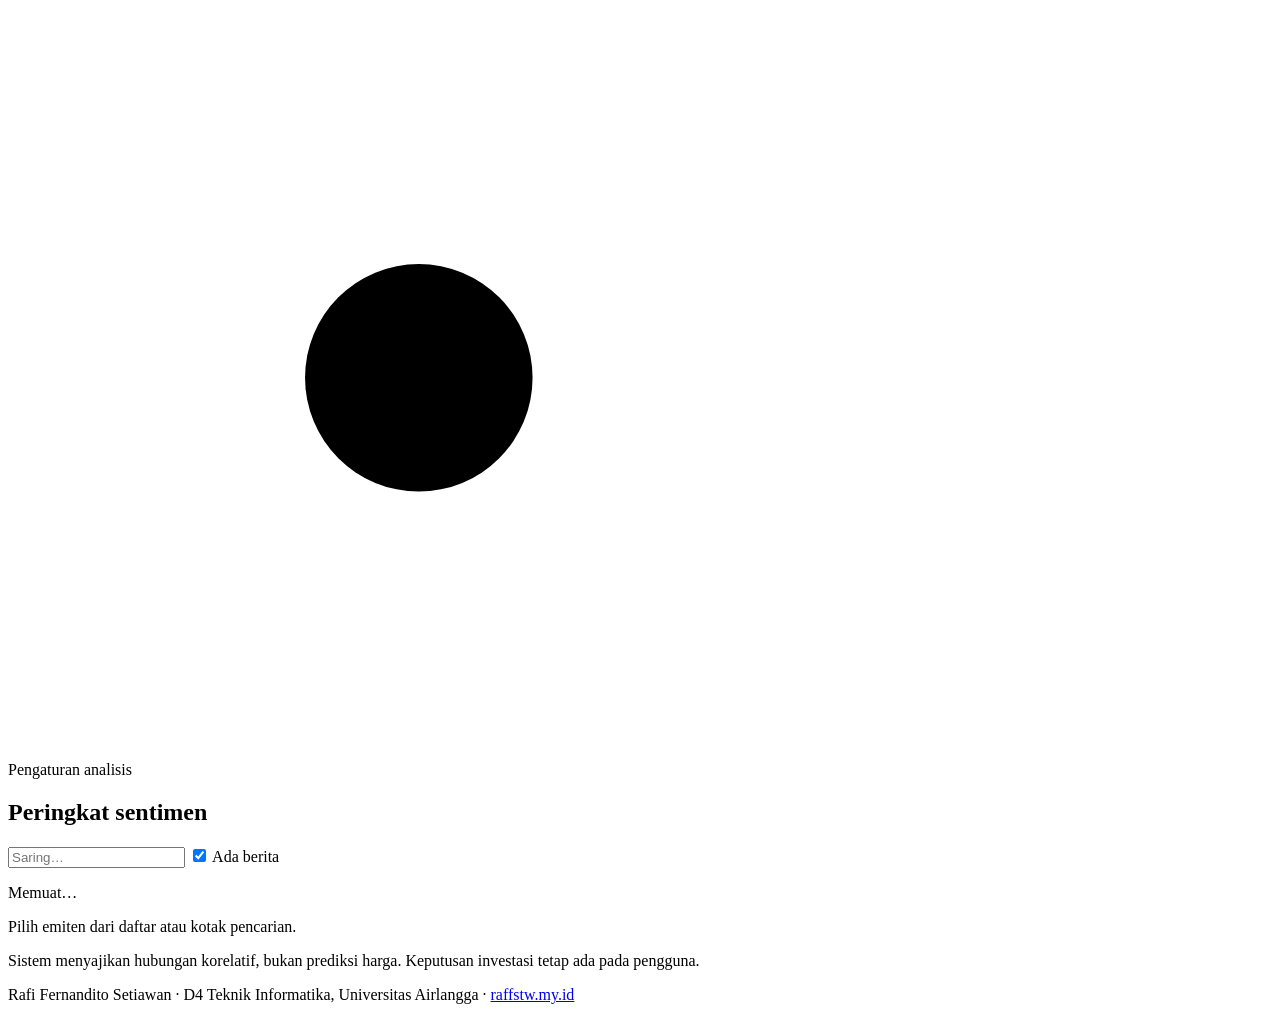
==== commit 660de783: "Dasbor: tata letak daftar-detail, tema terang/gelap, tanpa hiasan Pembuka bergaya halaman promosi da" ====
--- a/app/static/index.html
+++ b/app/static/index.html
@@ -5,56 +5,189 @@
 <meta name="viewport" content="width=device-width, initial-scale=1" />
 <title>Sentimen Emiten — Analisis Sentimen Berita Saham LQ45</title>
 <meta name="description" content="Dasbor riset: sentimen berita 45 emiten LQ45 dari portal berita Indonesia, disandingkan dengan pergerakan harga saham." />
-<meta name="theme-color" content="#07080a" />
-<link rel="icon" href="data:image/svg+xml,%3Csvg xmlns='http://www.w3.org/2000/svg' viewBox='0 0 64 64'%3E%3Crect width='64' height='64' rx='14' fill='%2307080a'/%3E%3Cpath d='M12 42l12-12 9 8 19-19' fill='none' stroke='%235eead4' stroke-width='6' stroke-linecap='round' stroke-linejoin='round'/%3E%3C/svg%3E" />
+<meta name="color-scheme" content="light dark" />
+<meta name="theme-color" content="#f7f6f3" media="(prefers-color-scheme: light)" />
+<meta name="theme-color" content="#151514" media="(prefers-color-scheme: dark)" />
+<link rel="icon" href="data:image/svg+xml,%3Csvg xmlns='http://www.w3.org/2000/svg' viewBox='0 0 64 64'%3E%3Crect width='64' height='64' rx='12' fill='%231a1a19'/%3E%3Cpath d='M14 40h8V28h-8zM28 40h8V18h-8zM42 40h8V32h-8z' fill='%23f7f6f3'/%3E%3C/svg%3E" />
 <link rel="stylesheet" href="/statis/gaya.css" />
 </head>
 <body data-peran="tamu">
 <header class="bar">
-  <a class="brand" href="/">
-    <span class="logo" aria-hidden="true">
-      <svg viewBox="0 0 24 24"><path d="M3 16l5-5 4 3.5L21 6" /></svg>
-    </span>
+  <a class="merek" href="/">
+    <svg class="lambang" viewBox="0 0 20 20" aria-hidden="true"><path d="M3 15h3V9H3zM8.5 15h3V4h-3zM14 15h3v-4h-3z" /></svg>
     <span>Sentimen Emiten</span>
-    <span class="tanda">LQ45</span>
   </a>
+
+  <div class="cari-emiten">
+    <svg class="ikon-cari" viewBox="0 0 24 24" aria-hidden="true"><circle cx="11" cy="11" r="7" /><path d="M20 20l-3.5-3.5" /></svg>
+    <input id="cari" type="text" role="combobox" autocomplete="off" spellcheck="false"
+           aria-label="Cari emiten" aria-autocomplete="list" aria-controls="saran" aria-expanded="false"
+           placeholder="Cari emiten — BBCA, Telkom, tambang" />
+    <kbd class="pintas" aria-hidden="true">/</kbd>
+    <ul id="saran" class="saran" role="listbox" hidden></ul>
+  </div>
+
   <nav class="akun">
+    <div class="tampilan" id="pilih-tampilan" role="tablist" aria-label="Tampilan" hidden>
+      <button role="tab" class="aktif" data-tampilan="pasar" aria-selected="true">Pasar</button>
+      <button role="tab" data-tampilan="analis" aria-selected="false">Tinjauan <span class="jumlah" id="jumlah-tinjau"></span></button>
+    </div>
     <a class="tautan-api" href="/docs" target="_blank" rel="noreferrer">API</a>
     <span class="chip-akun" id="chip-akun" hidden>
       <span class="avatar" id="avatar"></span>
       <span class="akun-teks"><b id="nama-akun"></b><span id="peran-akun"></span></span>
     </span>
-    <button id="tombol-masuk" class="tombol garis">Masuk</button>
+    <button id="tombol-masuk" class="tombol garis kecil">Masuk</button>
   </nav>
 </header>
 
+<div class="status">
+  <p class="status-isi">
+    <span id="ringkasan"><span class="redup">Memuat ringkasan…</span></span>
+    <span class="status-cakupan redup" id="cakupan-data"></span>
+  </p>
+</div>
+
 <main>
-  <section class="pembuka">
-    <p class="alis" id="alis">Riset · Analisis sentimen berita</p>
-    <h1 id="judul-utama">Apa kata berita tentang <span class="sorot">saham LQ45</span>?</h1>
-    <p class="lead" id="lead">
-      Berita dari portal-portal Indonesia dikumpulkan setiap hari, dipetakan ke emitennya,
-      dilabeli <b class="teks-pos">positif</b>, <b class="teks-net">netral</b>, atau
-      <b class="teks-neg">negatif</b>, lalu disandingkan dengan pergerakan harga sahamnya.
-    </p>
-    <div class="kartu-baris" id="ringkasan"></div>
-    <div class="teraktif" id="teraktif" hidden>
-      <span class="ket">Paling sering diberitakan:</span>
-      <div class="chip-baris" id="chip-teraktif"></div>
-    </div>
-  </section>
+  <!-- ===== tampilan pasar (semua peran) ===== -->
+  <div id="tampilan-pasar">
+    <div class="toolbar">
+      <div class="segmen" id="pintasan" role="group" aria-label="Rentang waktu">
+        <button data-hari="7">7H</button>
+        <button data-hari="30">1B</button>
+        <button data-hari="90">3B</button>
+        <button data-hari="365">1T</button>
+        <button data-ytd="1">YTD</button>
+        <button data-semua="1">Semua</button>
+        <button data-kustom="1">Kustom</button>
+      </div>
+
+      <div class="kustom" id="kustom" hidden>
+        <label>Dari <input type="date" id="mulai" /></label>
+        <label>Sampai <input type="date" id="sampai" /></label>
+        <button id="terapkan-kustom" class="tombol kecil">Terapkan</button>
+      </div>
+
+      <details class="lanjutan">
+        <summary>
+          <svg viewBox="0 0 20 20" aria-hidden="true"><path d="M3 6h9M15 6h2M3 14h2M8 14h9" /><circle cx="13.5" cy="6" r="1.8" /><circle cx="6.5" cy="14" r="1.8" /></svg>
+          Pengaturan analisis
+        </summary>
+        <div class="lanjutan-isi">
+          <label title="Menggeser sentimen beberapa hari ke depan sebelum dikorelasikan dengan harga.">Lag sentimen terhadap harga
+            <select id="lag"><option value="0">0 hari</option><option value="1">1 hari</option><option value="2">2 hari</option><option value="3">3 hari</option><option value="5">5 hari</option></select>
+          </label>
+          <label title="Membuang berita yang menyebut lebih banyak emiten dari ini. Dipakai untuk menguji apakah sinyalnya bertahan tanpa artikel rekap pasar.">Maks emiten per berita
+            <select id="maks-emiten">
+              <option value="">Semua berita</option>
+              <option value="1">1 (tanpa rekap)</option>
+              <option value="2">2</option>
+              <option value="3">3</option>
+              <option value="5">5</option>
+            </select>
+          </label>
+          <p class="ket">Lag dipakai untuk korelasi. Batas emiten per berita berlaku untuk peringkat dan korelasi.</p>
+        </div>
+      </details>
+    </div>
+    <p class="galat" id="galat" hidden></p>
+
+    <!-- ===== pengguna & analis ===== -->
+    <section class="watchlist" id="panel-watchlist" hidden>
+      <h2 class="judul-bagian">Watchlist <span class="redup">· skor &amp; berita 7 hari</span></h2>
+      <div class="grid-watchlist" id="watchlist"></div>
+    </section>
+
+    <div class="tata">
+      <aside class="daftar" id="panel-peringkat" aria-label="Peringkat sentimen">
+        <div class="kepala-daftar">
+          <h2 class="judul-bagian">Peringkat sentimen</h2>
+          <div class="saring">
+            <input type="search" id="cari-tabel" placeholder="Saring…" aria-label="Saring tabel" />
+            <label class="sebaris">
+              <input type="checkbox" id="hanya-berberita" checked />
+              Ada berita
+            </label>
+          </div>
+        </div>
+        <div id="peringkat" class="tabel-bungkus"><p class="ket memuat">Memuat…</p></div>
+      </aside>
+
+      <div class="sisi-detail">
+        <div class="detail-kosong" id="detail-kosong">
+          <p class="judul-kosong">Pilih emiten dari daftar atau kotak pencarian.</p>
+          <div class="teraktif" id="teraktif" hidden>
+            <span class="ket">Paling sering diberitakan pada data terkumpul</span>
+            <div class="chip-baris" id="chip-teraktif"></div>
+          </div>
+        </div>
+
+        <section class="detail" id="panel-grafik" hidden>
+          <div class="kepala-detail">
+            <div>
+              <h1 class="kode-besar" id="kode-emiten"></h1>
+              <p class="nama-emiten" id="judul-emiten"></p>
+            </div>
+            <div class="aksi-detail">
+              <button class="tombol garis kecil pantau" id="tombol-pantau" hidden aria-pressed="false">Pantau</button>
+              <button class="tutup" id="tutup-detail" aria-label="Tutup detail">
+                <svg viewBox="0 0 20 20" aria-hidden="true"><path d="M5 5l10 10M15 5L5 15" /></svg>
+              </button>
+            </div>
+          </div>
+          <div class="metrik" id="metrik"></div>
+
+          <div class="kepala-grafik">
+            <span class="ket" id="keterangan-periode"></span>
+            <div class="segmen kecil" id="satuan" role="group" aria-label="Satuan waktu grafik">
+              <button data-satuan="harian">Hari</button>
+              <button data-satuan="mingguan">Minggu</button>
+              <button data-satuan="bulanan">Bulan</button>
+              <button data-satuan="tahunan">Tahun</button>
+            </div>
+          </div>
+          <div class="grafik" id="grafik"></div>
+          <p class="catatan" id="catatan-grafik" hidden></p>
+
+          <h3 class="subjudul">Korelasi sentimen dengan imbal hasil harian</h3>
+          <div id="korelasi" class="korelasi"></div>
+        </section>
+
+        <section class="berita-bagian" id="panel-berita" hidden>
+          <div class="kepala-berita">
+            <h3 class="subjudul">Berita terkait</h3>
+            <div class="saring">
+              <select id="saring-sentimen" aria-label="Saring sentimen">
+                <option value="">Semua sentimen</option>
+                <option value="positif">Positif</option>
+                <option value="netral">Netral</option>
+                <option value="negatif">Negatif</option>
+              </select>
+              <select id="saring-status" aria-label="Saring status verifikasi">
+                <option value="">Semua status</option>
+                <option value="terkonfirmasi_resmi">Terkonfirmasi resmi</option>
+                <option value="rumor_belum_terkonfirmasi">Rumor</option>
+                <option value="belum_diperiksa">Belum diperiksa</option>
+              </select>
+            </div>
+          </div>
+          <div id="berita"><p class="ket memuat">Memuat…</p></div>
+        </section>
+      </div>
+    </div>
+  </div>
 
   <!-- ===== analis ===== -->
-  <section class="panel ruang-analis" id="panel-analis" hidden>
-    <div class="kepala-panel">
+  <section class="ruang-analis" id="panel-analis" hidden>
+    <div class="kepala-analis">
       <div>
-        <p class="alis kecil">Ruang kerja analis</p>
-        <h2>Tinjau keputusan model</h2>
-        <p class="ket">Label model yang paling ragu ditampilkan lebih dulu — di situ koreksi manusia paling bernilai.</p>
+        <h1 class="judul-halaman">Tinjau keputusan model</h1>
+        <p class="ket">Label yang paling diragukan model tampil lebih dulu — di situ koreksi manusia paling bernilai.
+          Koreksi dipakai untuk melatih ulang model, tidak untuk mengujinya.</p>
       </div>
       <div class="segmen" role="tablist" aria-label="Tugas analis">
-        <button role="tab" class="aktif" data-tab="label">Tinjau label <span class="jumlah" id="jumlah-antrean"></span></button>
-        <button role="tab" data-tab="verifikasi">Verifikasi berita <span class="jumlah" id="jumlah-verifikasi"></span></button>
+        <button role="tab" class="aktif" data-tab="label">Label <span class="jumlah" id="jumlah-antrean"></span></button>
+        <button role="tab" data-tab="verifikasi">Verifikasi <span class="jumlah" id="jumlah-verifikasi"></span></button>
       </div>
     </div>
     <div class="statistik-analis" id="statistik-analis"></div>
@@ -82,156 +215,28 @@
       <div id="daftar-verifikasi"></div>
     </div>
   </section>
-
-  <!-- ===== pengguna & analis ===== -->
-  <section class="panel" id="panel-watchlist" hidden>
-    <div class="kepala-panel">
-      <div>
-        <h2>Watchlist saya</h2>
-        <p class="ket">Skor dan jumlah berita 7 hari terakhir. Tambah emiten dengan tombol ☆ di panel detail.</p>
-      </div>
-    </div>
-    <div class="grid-watchlist" id="watchlist"></div>
-  </section>
-
-  <section class="panel kontrol">
-    <div class="kendali utama">
-      <div class="kolom lebar">
-        <label class="label-kecil" for="cari">Emiten</label>
-        <div class="cari-emiten">
-          <svg class="ikon-cari" viewBox="0 0 24 24" aria-hidden="true"><circle cx="11" cy="11" r="7" /><path d="M20 20l-3.5-3.5" /></svg>
-          <input id="cari" type="text" role="combobox" autocomplete="off" spellcheck="false"
-                 aria-autocomplete="list" aria-controls="saran" aria-expanded="false"
-                 placeholder="Cari kode atau nama — mis. BBCA, Telkom, tambang" />
-          <kbd class="pintas" aria-hidden="true">/</kbd>
-          <ul id="saran" class="saran" role="listbox" hidden></ul>
-        </div>
-      </div>
-      <div class="kolom">
-        <span class="label-kecil">Rentang</span>
-        <div class="segmen" id="pintasan" role="group" aria-label="Rentang waktu">
-          <button data-hari="7">7H</button>
-          <button data-hari="30">1B</button>
-          <button data-hari="90">3B</button>
-          <button data-hari="365">1T</button>
-          <button data-ytd="1">YTD</button>
-          <button data-semua="1">Semua</button>
-          <button data-kustom="1">Kustom</button>
-        </div>
-      </div>
-    </div>
-
-    <div class="kustom" id="kustom" hidden>
-      <label>Dari <input type="date" id="mulai" /></label>
-      <span class="panah" aria-hidden="true">→</span>
-      <label>Sampai <input type="date" id="sampai" /></label>
-      <button id="terapkan-kustom" class="tombol kecil">Terapkan</button>
-    </div>
-
-    <details class="lanjutan">
-      <summary>Pengaturan analisis</summary>
-      <div class="kendali">
-        <label title="Menggeser sentimen beberapa hari ke depan sebelum dikorelasikan dengan harga.">Lag (hari)
-          <select id="lag"><option>0</option><option>1</option><option>2</option><option>3</option><option>5</option></select>
-        </label>
-        <label title="Membuang berita yang menyebut lebih banyak emiten dari ini. Dipakai untuk menguji apakah sinyalnya bertahan tanpa artikel rekap pasar.">Maks emiten per berita
-          <select id="maks-emiten">
-            <option value="">Semua berita</option>
-            <option value="1">1 (tanpa rekap)</option>
-            <option value="2">2</option>
-            <option value="3">3</option>
-            <option value="5">5</option>
-          </select>
-        </label>
-      </div>
-    </details>
-
-    <p class="galat" id="galat" hidden></p>
-    <p class="ket" id="cakupan-data"></p>
-  </section>
-
-  <section class="panel detail" id="panel-grafik" hidden>
-    <div class="kepala-detail">
-      <div>
-        <div class="kode-besar" id="kode-emiten"></div>
-        <h2 id="judul-emiten"></h2>
-      </div>
-      <div class="aksi-detail">
-        <button class="tombol garis kecil pantau" id="tombol-pantau" hidden aria-pressed="false">☆ Pantau</button>
-        <button class="tutup" id="tutup-detail" aria-label="Tutup detail">✕</button>
-      </div>
-    </div>
-    <div class="metrik" id="metrik"></div>
-    <div class="kepala-grafik">
-      <span class="ket" id="keterangan-periode"></span>
-      <div class="segmen kecil" id="satuan" role="group" aria-label="Satuan waktu grafik">
-        <button data-satuan="harian">Hari</button>
-        <button data-satuan="mingguan">Minggu</button>
-        <button data-satuan="bulanan">Bulan</button>
-        <button data-satuan="tahunan">Tahun</button>
-      </div>
-    </div>
-    <div class="grafik" id="grafik"></div>
-    <p class="ket catatan" id="catatan-grafik" hidden></p>
-    <h3 class="subjudul">Korelasi sentimen dan harga <span class="redup">(harian)</span></h3>
-    <div id="korelasi" class="korelasi"></div>
-  </section>
-
-  <section class="panel" id="panel-berita" hidden>
-    <div class="kepala-panel">
-      <h2>Berita terkait</h2>
-      <div class="saring">
-        <select id="saring-sentimen" aria-label="Saring sentimen">
-          <option value="">Semua sentimen</option>
-          <option value="positif">Positif</option>
-          <option value="netral">Netral</option>
-          <option value="negatif">Negatif</option>
-        </select>
-        <select id="saring-status" aria-label="Saring status verifikasi">
-          <option value="">Semua status</option>
-          <option value="terkonfirmasi_resmi">Terkonfirmasi resmi</option>
-          <option value="rumor_belum_terkonfirmasi">Rumor</option>
-          <option value="belum_diperiksa">Belum diperiksa</option>
-        </select>
-      </div>
-    </div>
-    <div id="berita"><p class="ket memuat">Memuat…</p></div>
-  </section>
-
-  <section class="panel" id="panel-peringkat">
-    <div class="kepala-panel">
-      <div>
-        <h2>Peringkat sentimen</h2>
-        <p class="ket">Klik baris untuk melihat grafik dan beritanya. Klik judul kolom untuk mengurutkan.</p>
-      </div>
-      <div class="saring">
-        <input type="search" id="cari-tabel" placeholder="Saring tabel…" aria-label="Saring tabel" />
-        <label class="sebaris">
-          <input type="checkbox" id="hanya-berberita" checked />
-          Hanya yang ada beritanya
-        </label>
-      </div>
-    </div>
-    <div id="peringkat" class="tabel-bungkus"><p class="ket memuat">Memuat…</p></div>
-  </section>
 </main>
 
 <footer>
   <p>Sistem menyajikan hubungan korelatif, bukan prediksi harga. Keputusan investasi tetap ada pada pengguna.</p>
-  <p class="redup">Dibuat oleh <a href="https://www.raffstw.my.id" target="_blank" rel="noreferrer">Rafi Fernandito Setiawan</a> · FastAPI + PostgreSQL</p>
+  <p>Rafi Fernandito Setiawan · D4 Teknik Informatika, Universitas Airlangga ·
+    <a href="https://www.raffstw.my.id" target="_blank" rel="noreferrer">raffstw.my.id</a></p>
 </footer>
 
 <dialog class="dialog-masuk" id="dialog-masuk" aria-labelledby="judul-masuk">
   <form method="dialog" id="form-masuk">
-    <button type="button" class="tutup" id="tutup-masuk" aria-label="Tutup">✕</button>
-    <span class="logo besar" aria-hidden="true"><svg viewBox="0 0 24 24"><path d="M3 16l5-5 4 3.5L21 6" /></svg></span>
-    <h2 id="judul-masuk">Masuk ke Sentimen Emiten</h2>
+    <div class="kepala-dialog">
+      <h2 id="judul-masuk">Masuk</h2>
+      <button type="button" class="tutup" id="tutup-masuk" aria-label="Tutup">
+        <svg viewBox="0 0 20 20" aria-hidden="true"><path d="M5 5l10 10M15 5L5 15" /></svg>
+      </button>
+    </div>
     <p class="ket">Pengguna mengelola watchlist. Analis meninjau label model dan status verifikasi berita.</p>
     <label>Email <input id="masuk-email" type="email" autocomplete="username" required /></label>
     <label>Kata sandi <input id="masuk-sandi" type="password" autocomplete="current-password" required /></label>
     <p class="galat" id="galat-masuk" hidden></p>
     <button type="submit" class="tombol" id="kirim-masuk">Masuk</button>
-    <p class="ket kecil">Sesi hanya bertahan selama tab ini terbuka.</p>
+    <p class="ket">Sesi hanya bertahan selama tab ini terbuka.</p>
   </form>
 </dialog>
 
